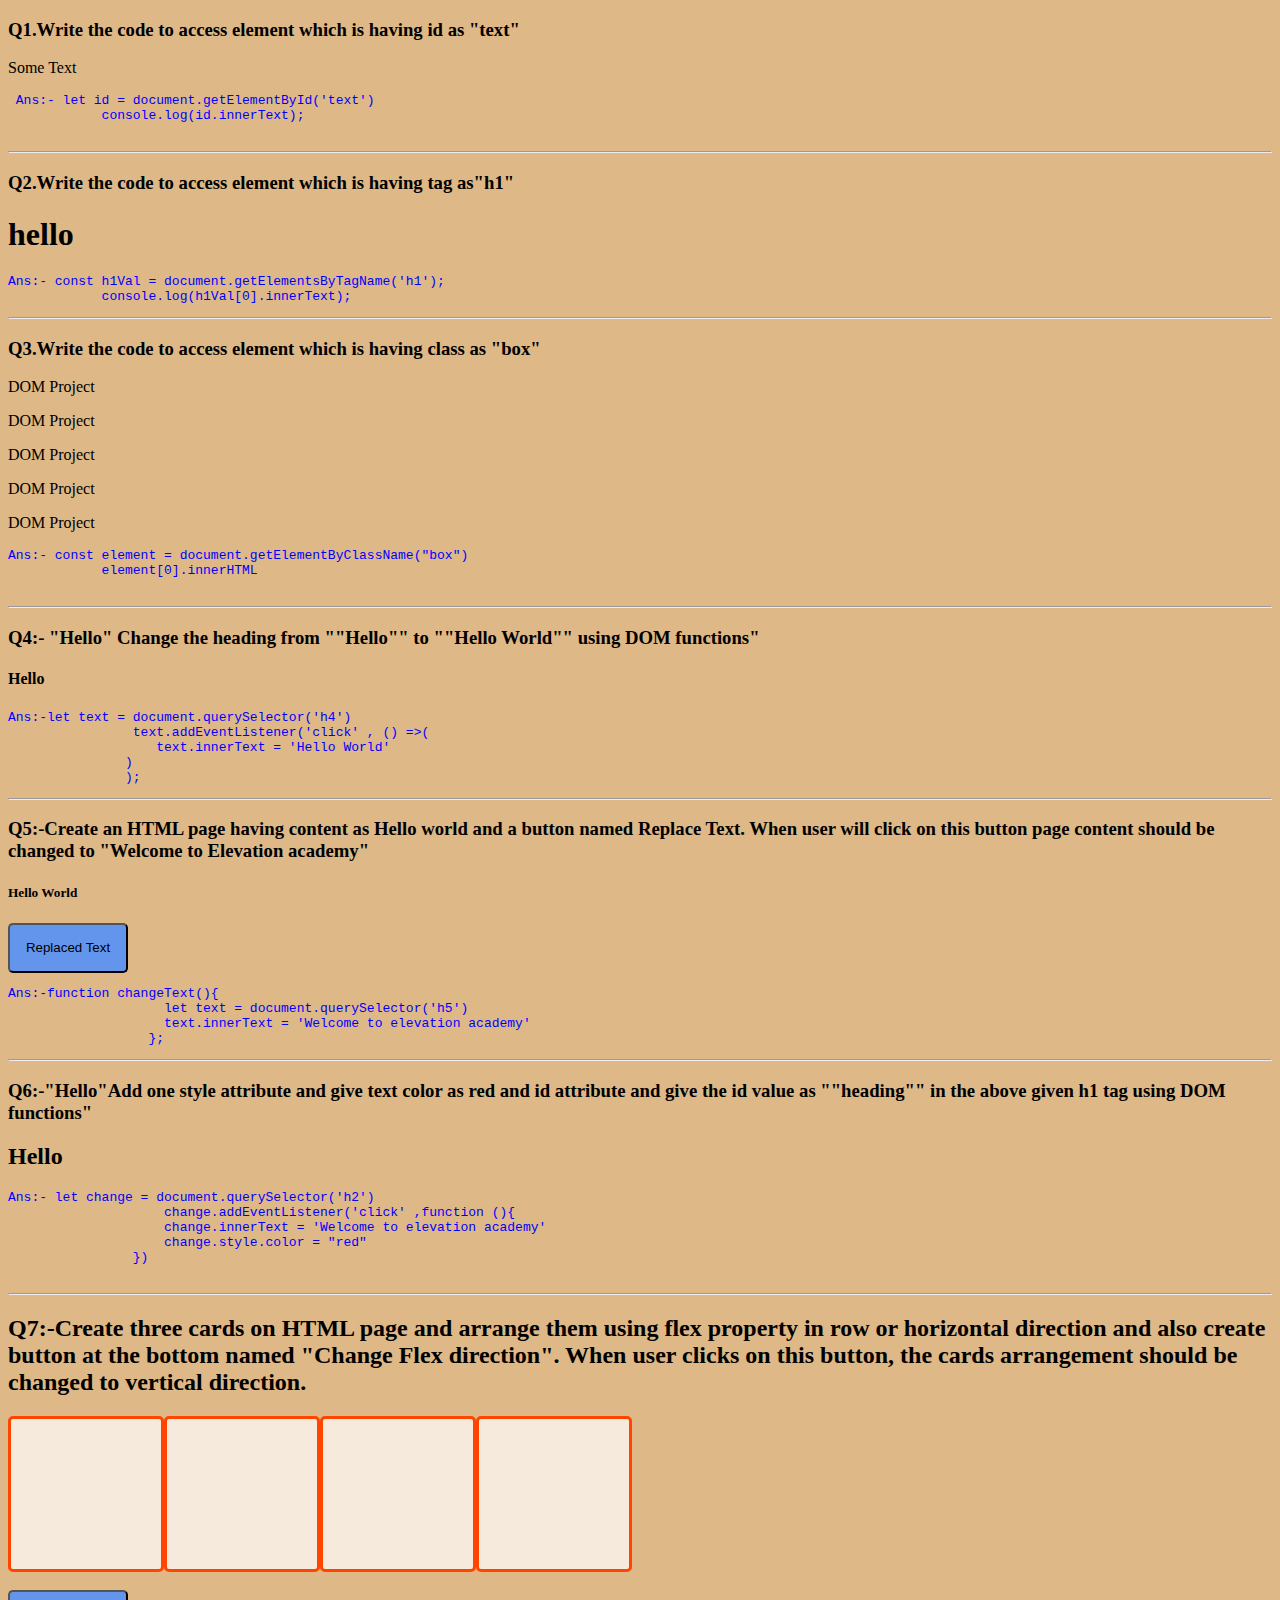
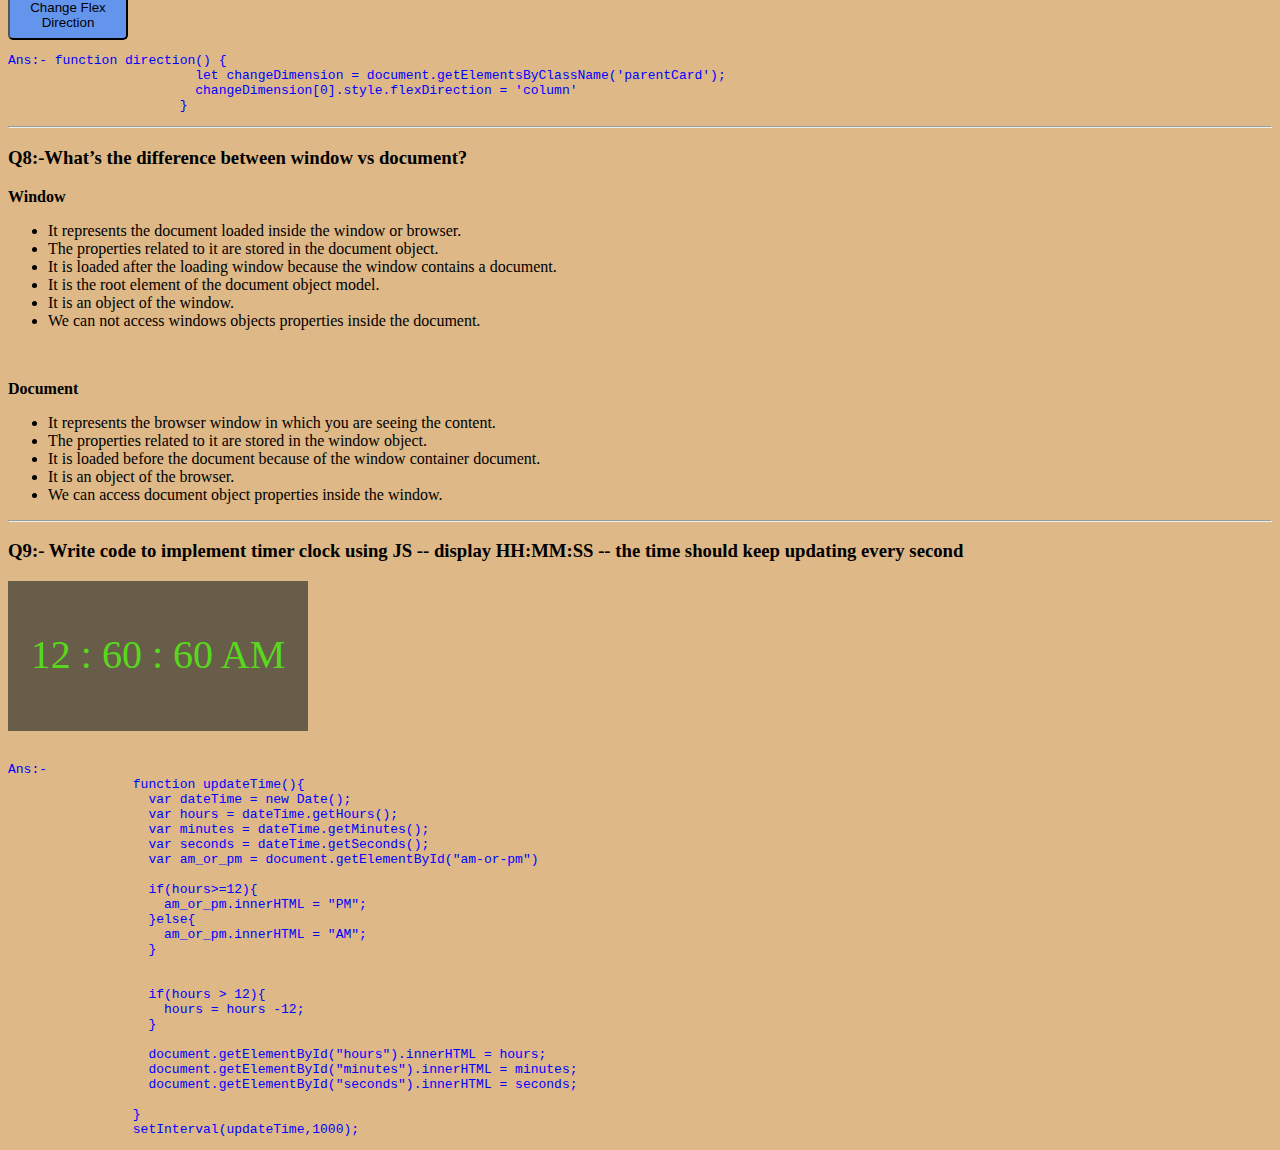
==== index.html @ f156b36f "second commit" ====
<!DOCTYPE html>
<html lang="en">
<head>
    <meta charset="UTF-8">
    <meta http-equiv="X-UA-Compatible" content="IE=edge">
    <link rel="stylesheet" href="./style.css">
    <meta name="viewport" content="width=device-width, initial-scale=1.0">
    <title>Document</title>
</head>
<body>
        
        <h3> Q1.Write the code to access element which is having id as "text"</h3>
        <p id="text">Some Text</p> 
        <pre class="answer"> Ans:- let id = document.getElementById('text')
            console.log(id.innerText);
            </pre>
        <hr>

        <h3>Q2.Write the code to access element which is having tag as"h1"</h3>
        <h1>hello</h1>
         <pre class="answer">Ans:- const h1Val = document.getElementsByTagName('h1');
            console.log(h1Val[0].innerText);</pre>
        <hr>

        <h3>Q3.Write the code to access element which is having class as "box"</h3>
        <p class="box">DOM Project</p>
        <p class="box">DOM Project</p>
        <p class="box">DOM Project</p>
        <p class="box">DOM Project</p>
        <p class="box">DOM Project</p>
        <pre class="answer">Ans:- const element = document.getElementByClassName("box")
            element[0].innerHTML
        </pre>
        <hr>

        <h3>Q4:- "Hello"  Change the heading from ""Hello"" to ""Hello World"" using DOM functions"</h3>
             <h4>Hello</h4>
             <pre class="answer">Ans:-let text = document.querySelector('h4')
                text.addEventListener('click' , () =>(
                   text.innerText = 'Hello World'
               )
               );</pre>
        <hr>

        <h3>Q5:-Create an HTML page having content as Hello world and a button named Replace Text. When user will click on this button page content should be changed to "Welcome to Elevation academy"</h3>
               <h5>Hello World</h5>
               <button onclick="changeText()"  class="btn">Replaced Text</button>
                <pre class="answer">Ans:-function changeText(){
                    let text = document.querySelector('h5')
                    text.innerText = 'Welcome to elevation academy'
                  };</pre>
                  <hr>

        <h3>Q6:-"Hello"Add one style attribute and give text color as red and id attribute and give the id value as ""heading"" in the above given h1 tag using DOM functions"</h3>
                <h2>Hello</h2>
                <pre class="answer">Ans:- let change = document.querySelector('h2')
                    change.addEventListener('click' ,function (){ 
                    change.innerText = 'Welcome to elevation academy'
                    change.style.color = "red"
                })
                </pre>
                <hr>


                <h2>Q7:-Create three cards on HTML page and arrange them using flex property in row or horizontal direction and also create button at the bottom named "Change Flex direction". When user clicks on this button, the cards arrangement should be changed to vertical direction.</h2>
                    <div class="parentCard">
                        <div class="child-card"></div>
                        <div class="child-card"></div>
                        <div class="child-card"></div>
                        <div class="child-card"></div>
                    </div> <br>
                    <button onclick="direction()" class="btn">Change Flex Direction </button>
                    <pre class="answer">Ans:- function direction() {
                        let changeDimension = document.getElementsByClassName('parentCard');
                        changeDimension[0].style.flexDirection = 'column'
                      }</pre>
                    <hr>


                    <h3>Q8:-What’s the difference between window vs document?</h3>
                 <p><strong>Window</strong></p>
            <ul type="disc">
                <li>It represents the document loaded inside the window or browser.</li>
                <li>The properties related to it are stored in the document object.</li>
                <li>It is loaded after the loading window because the window contains a document.</li>
                <li>It is the root element of the document object model.</li>
                <li>It is an object of the window.</li>
                <li>We can not access windows objects properties inside the document.</li>
            </ul>
                 <br>
                   <p><strong>Document</strong></p>
              <ul type="disc">
                <li>It represents the browser window in which you are seeing the content.</li>
                <li>The properties related to it are stored in the window object.

                </li>
                <li>It is loaded before the document because of the window container document.</li>
                <li>It is an object of the browser.</li>
                <li>We can access document object properties inside the window.</li>
            </ul>
            <hr>
            <h3>Q9:- Write code to implement timer clock using JS -- display HH:MM:SS -- the time should keep updating every second</h3>
                    
            <div class="container digital">
                <div class="clock">
                    <span id="hours">12</span>
                    <span>:</span>
                    <span class="minutes">60</span>
                    <span>:</span>
                    <span class="seconds">60</span>
                    <span id="am-or-pm">AM</span>
                </div>
            </div>
            <br>
            <pre class="answer">Ans:-
                function updateTime(){
                  var dateTime = new Date();
                  var hours = dateTime.getHours();
                  var minutes = dateTime.getMinutes();
                  var seconds = dateTime.getSeconds();
                  var am_or_pm = document.getElementById("am-or-pm")
                
                  if(hours>=12){
                    am_or_pm.innerHTML = "PM";
                  }else{
                    am_or_pm.innerHTML = "AM";
                  }
                   
                
                  if(hours > 12){
                    hours = hours -12;
                  }
                
                  document.getElementById("hours").innerHTML = hours;
                  document.getElementById("minutes").innerHTML = minutes;
                  document.getElementById("seconds").innerHTML = seconds;
                
                }
                setInterval(updateTime,1000);</pre>


                














   
</body>

<script src="./myscript.js"></script>
</html>
---- style.css ----
body{
    background-color: burlywood;
}

.parentCard{
    display: flex;
    flex-direction: row;
}
.child-card{
    background-color: rgba(255, 255, 255, 0.697);
    width: 150px;
    height: 150px;
    border: 3px solid orangered;
    border-radius: 5px;
}
.answer{
    color: blue;
}
.btn{
    width: 120px;
    height: 50px;
    background-color: cornflowerblue;
    border-radius: 5px;
}
/* digital clock */
.container{
    width: 300px;
    height: 100px;
    background-color: rgba(2, 16, 20, 0.54);
    text-align: center;

}
.digital{
    font-weight: 300px;
    font-size: 40px;
    padding-top: 50px;
    color: rgb(88, 216, 28);
}
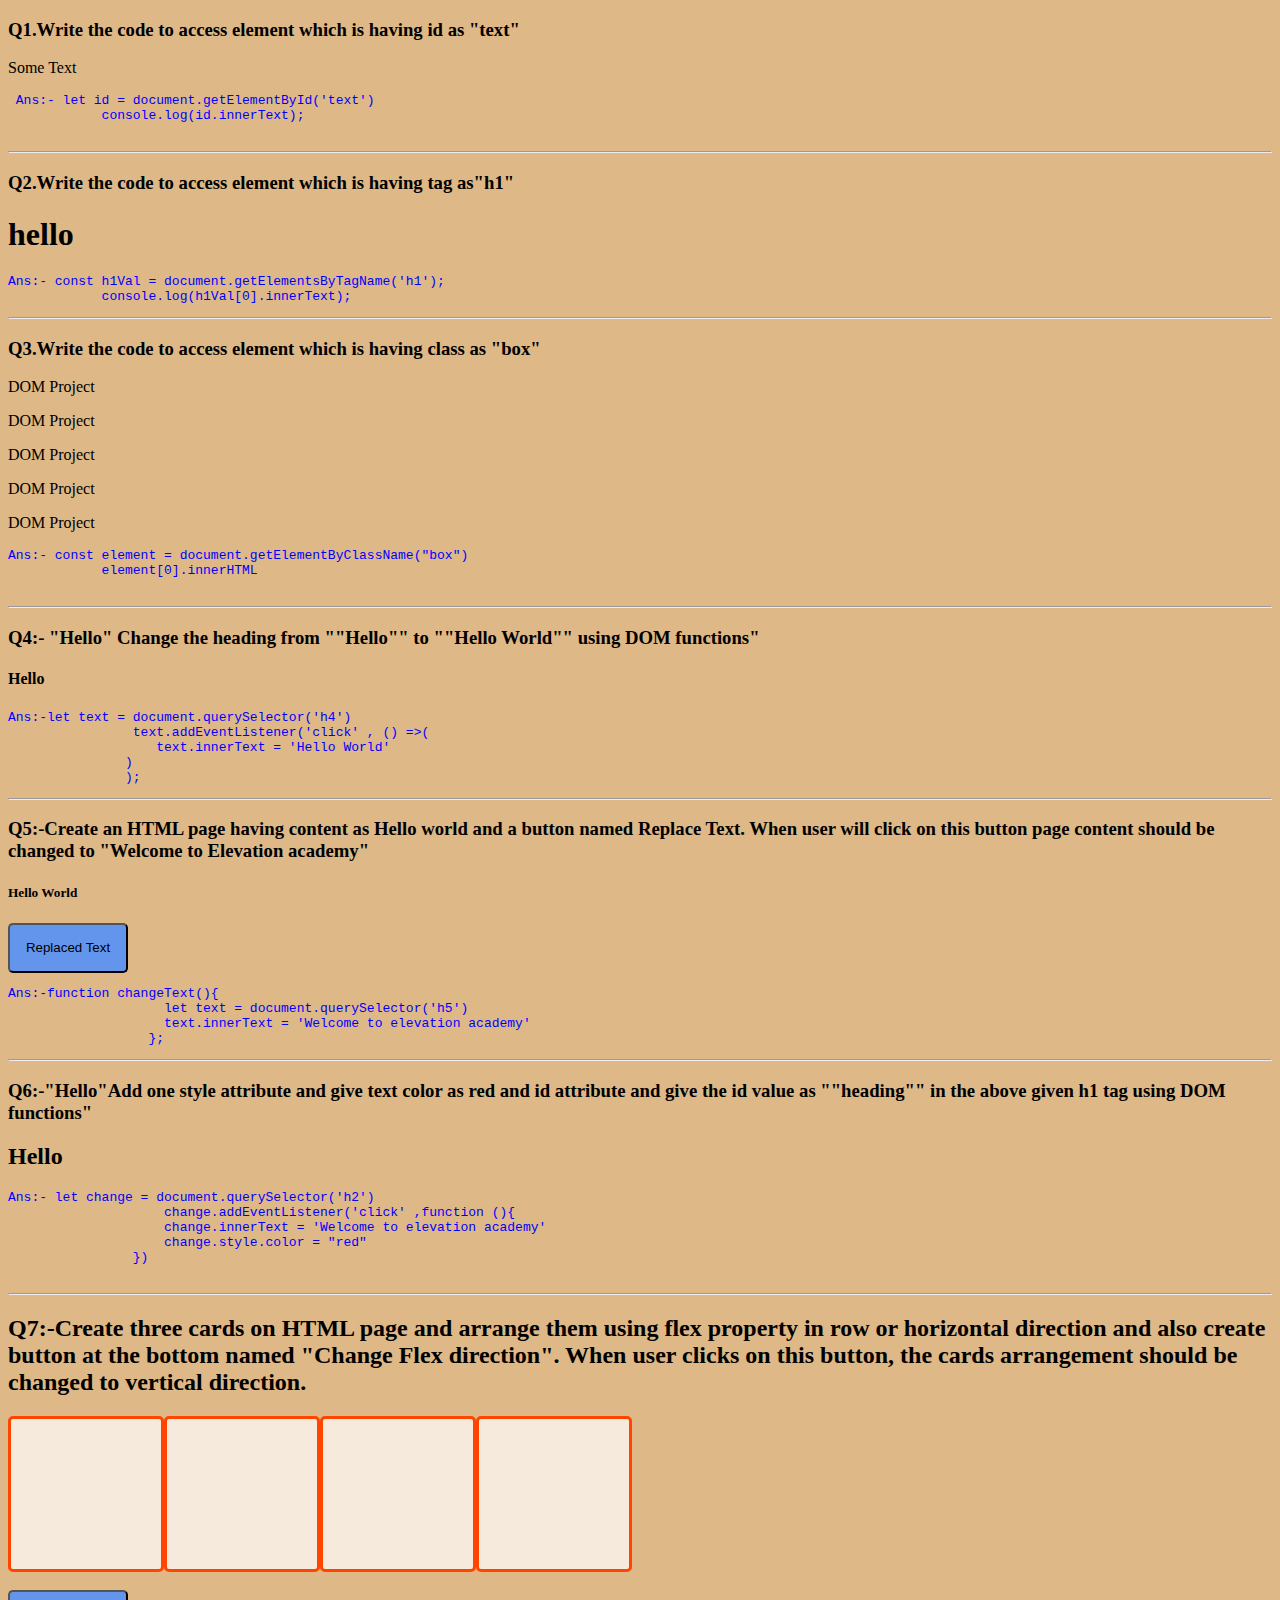
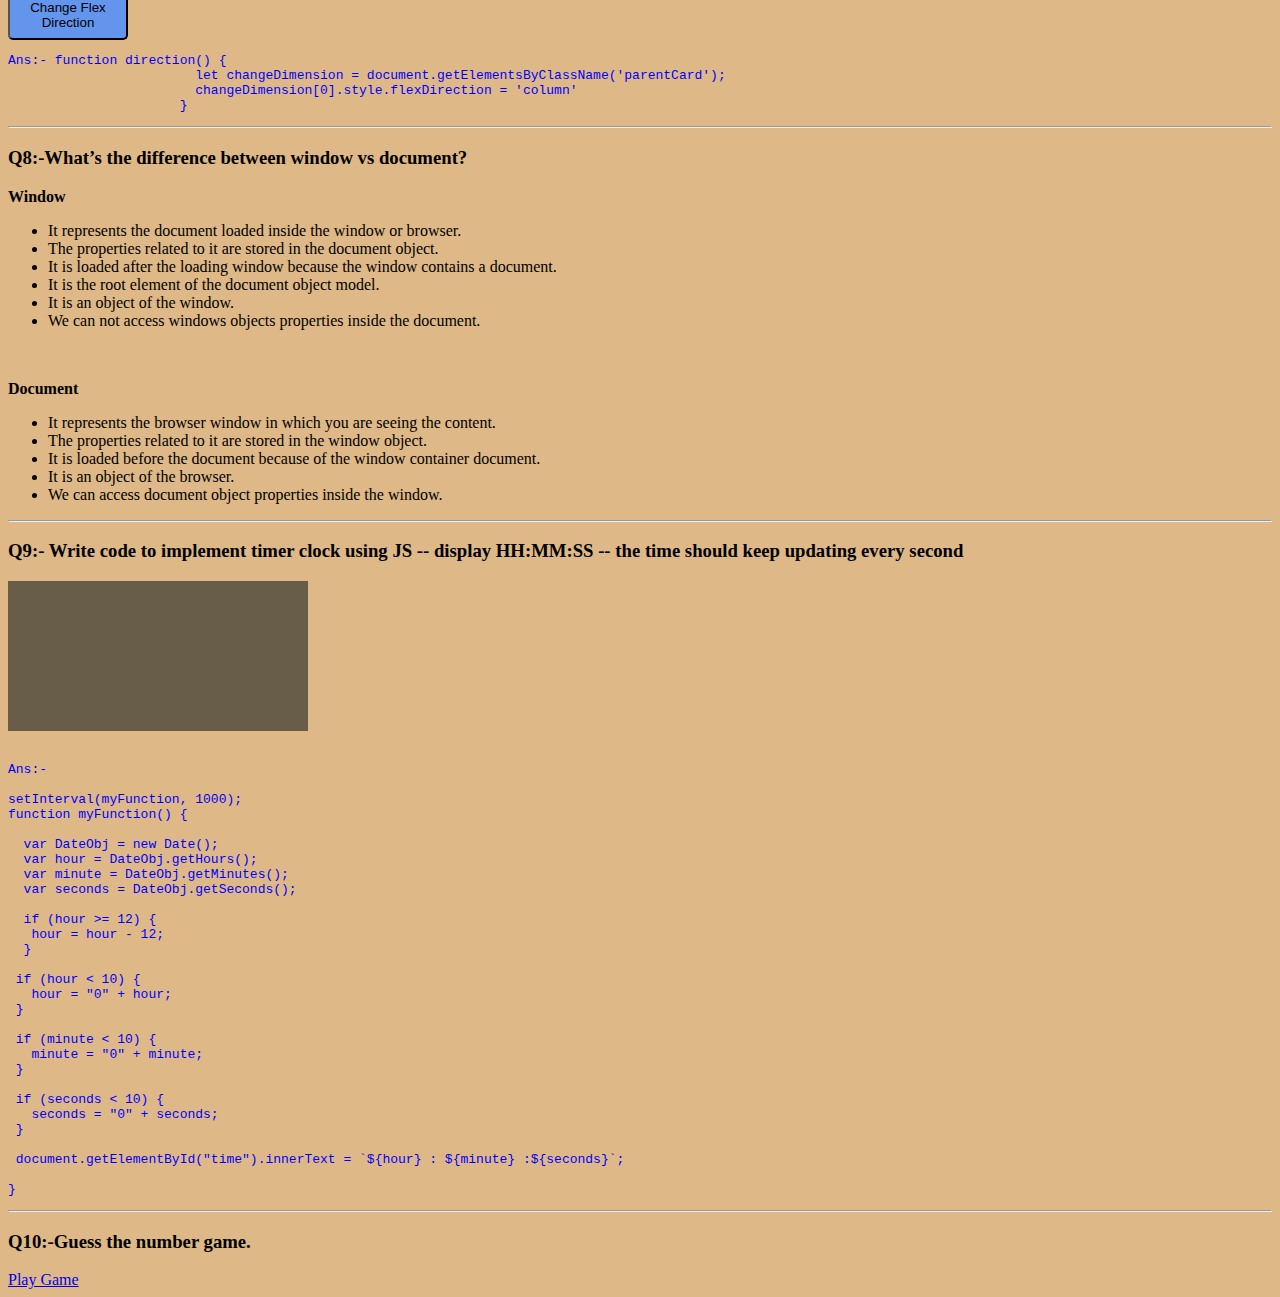
==== commit c21e11eb: "Second Commit" ====
--- a/index.html
+++ b/index.html
@@ -101,61 +101,43 @@
             <hr>
             <h3>Q9:- Write code to implement timer clock using JS -- display HH:MM:SS -- the time should keep updating every second</h3>
                     
-            <div class="container digital">
-                <div class="clock">
-                    <span id="hours">12</span>
-                    <span>:</span>
-                    <span class="minutes">60</span>
-                    <span>:</span>
-                    <span class="seconds">60</span>
-                    <span id="am-or-pm">AM</span>
-                </div>
+            <div class="container digital" id="time">
             </div>
             <br>
             <pre class="answer">Ans:-
-                function updateTime(){
-                  var dateTime = new Date();
-                  var hours = dateTime.getHours();
-                  var minutes = dateTime.getMinutes();
-                  var seconds = dateTime.getSeconds();
-                  var am_or_pm = document.getElementById("am-or-pm")
-                
-                  if(hours>=12){
-                    am_or_pm.innerHTML = "PM";
-                  }else{
-                    am_or_pm.innerHTML = "AM";
-                  }
-                   
-                
-                  if(hours > 12){
-                    hours = hours -12;
-                  }
-                
-                  document.getElementById("hours").innerHTML = hours;
-                  document.getElementById("minutes").innerHTML = minutes;
-                  document.getElementById("seconds").innerHTML = seconds;
-                
-                }
-                setInterval(updateTime,1000);</pre>
+               
+setInterval(myFunction, 1000); 
+function myFunction() {
 
+  var DateObj = new Date();
+  var hour = DateObj.getHours();
+  var minute = DateObj.getMinutes();
+  var seconds = DateObj.getSeconds();
+  
+  if (hour >= 12) {
+   hour = hour - 12;
+  }
 
-                
+ if (hour < 10) {
+   hour = "0" + hour;
+ }
 
+ if (minute < 10) {
+   minute = "0" + minute;
+ }
 
+ if (seconds < 10) {
+   seconds = "0" + seconds;
+ }
 
+ document.getElementById("time").innerText = `${hour} : ${minute} :${seconds}`;
+ 
+}</pre>
+                <hr>
+                <h3>Q10:-Guess the number game.</h3>
+                <a href="./index1.html">Play Game</a>
 
-
-
-
-
-
-
-
-
-
-
-   
+  
 </body>
-
 <script src="./myscript.js"></script>
 </html>--- a/style.css
+++ b/style.css
@@ -35,4 +35,99 @@
     font-size: 40px;
     padding-top: 50px;
     color: rgb(88, 216, 28);
+}
+
+/* game */
+
+
+.bd{
+    background-color: rgb(82, 15, 15);
+}
+.play{
+    padding: 10px;
+    width: 150px;
+    height: 35px;
+    background-color: white;
+    text-align: center;
+    font-size: 22px;
+    position: absolute;
+    top: 30px;
+    left: 25px;
+}
+.btw{
+    position: absolute;
+    top: 20px;
+    right: 200px;
+    color: white;
+    font-size: 34px;
+
+}
+.border{
+    width: 1520px;
+    position: absolute;
+    top: 250px;
+    border: 4px solid white;
+}
+#head{
+    color: white;
+    position: absolute;
+    top: 120px;
+    left: 650px;
+}
+#ramdomNum{
+    padding: 15px;
+    text-align: center;
+    width: 100px;
+    height: 50px;
+    font-size: 40px;
+    background-color: white;
+    position: absolute;
+    top: 210px;
+    left: 720px;
+
+}
+#inp{
+    position: absolute;
+    top: 300px;
+    left: 100px;
+    font-size: 40px;
+    text-align: center;
+    color: white;
+    background-color: black;
+    width: 200px;
+    height: 100px;
+    border: 4px solid white;
+}
+
+#btn{
+    position: absolute;
+    top: 440px;
+    left: 150px;
+    width: 120px;
+    height: 60px;
+    text-align: center;
+    font-size: 20px;
+    border: 3px solid white ;
+    background-color: white;
+}
+#guess{
+    color: white;
+    font-size: 35px;
+    position: absolute;
+    top: 340px;
+    right: 200px;
+}
+#chance{
+    color: white;
+    font-size: 25px;
+    position: absolute;
+    top: 420px;
+    right: 200px;
+}
+#highScore{
+    color: white;
+    font-size: 25px;
+    position: absolute;
+    top: 470px;
+    right: 200px;
 }